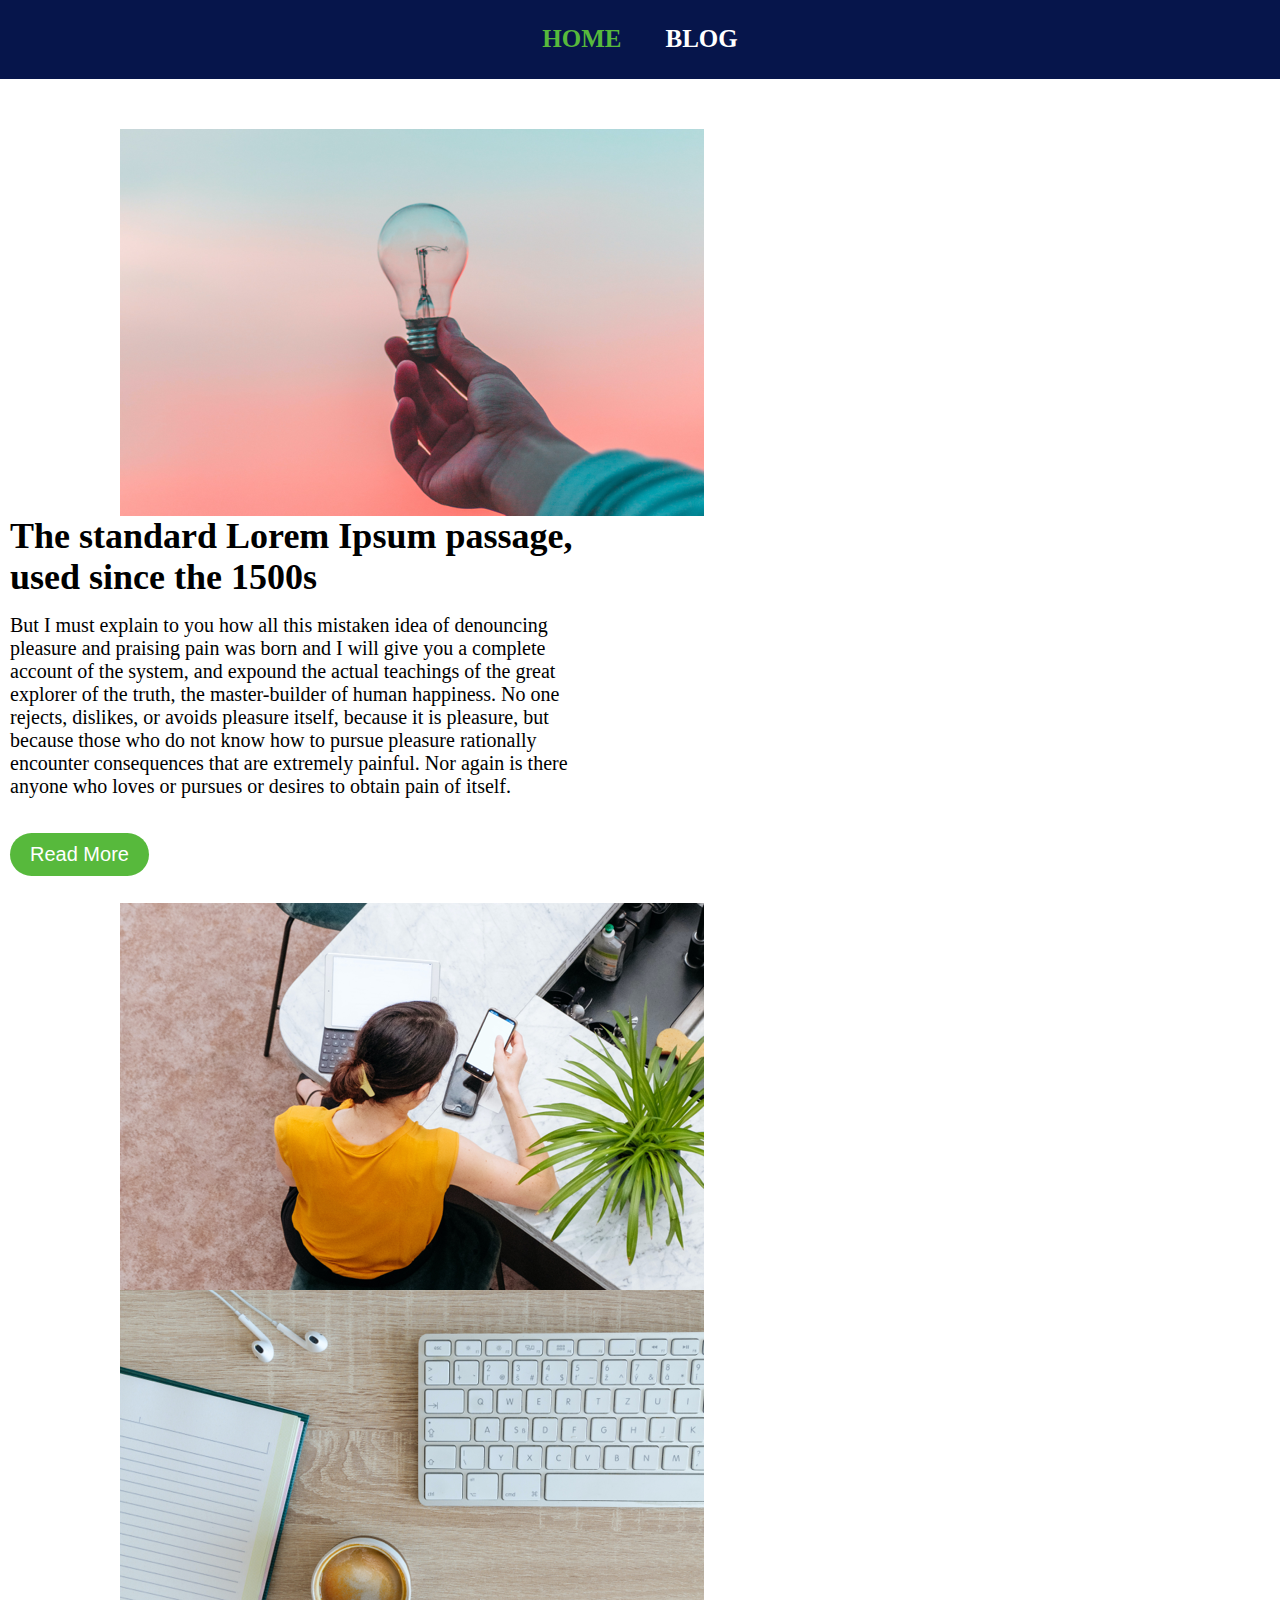
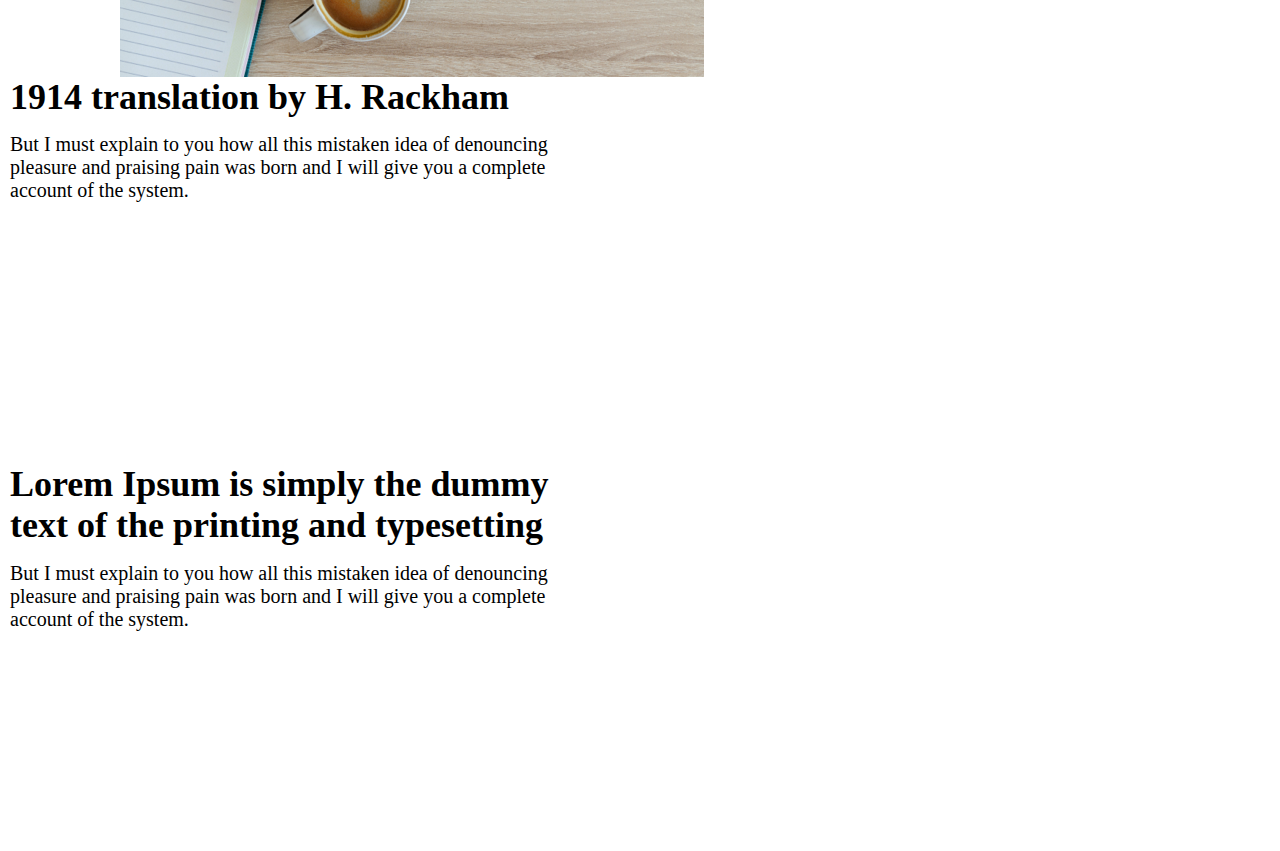
==== blog.html @ 2128dd34 "added files for checkpoint-1" ====
<!DOCTYPE html>
<html>
    <head>
        <meta charset="utf-8">
        <title>Blog</title>
        <link rel="stylesheet" href="style_blog.css">
    </head>
    <body>
        <header>
            <nav class="nav">
                <a href="home.html" class="home">HOME</a>
                <a href="blog.html">BLOG</a>
            </nav>
        </header>
        <section>
            <div>
                <img src="pic01.png" alt="bulb">
            </div>
            <div class="passage">
                <h2>The standard Lorem Ipsum passage, used since the 1500s</h2>
                <p>But I must explain to you how all this mistaken idea of denouncing pleasure and praising pain was born and I will give you a complete account of the system, and expound the actual teachings of the great explorer of the truth, the master-builder of human happiness. No one rejects, dislikes, or avoids pleasure itself, because it is pleasure, but because those who do not know how to pursue pleasure rationally encounter consequences that are extremely painful. Nor again is there anyone who loves or pursues or desires to obtain pain of itself.</p>
            <div>
            <button>Read More</button>
        </section>
        <section>
            <div>
                <img src="pic03.png" alt="office">
            </div>
            <div>
                <img src="pic02.png" alt="desk">
            </div>
        </section>
        <section>
            <div class="passage">
                <h2>1914 translation by H. Rackham</h2>
                <p>But I must explain to you how all this mistaken idea of denouncing pleasure and praising pain was born and I will give you a complete account of the system.</p>
                <a href="#">Learn More</a>
            </div>
            <div class="passage">
                <h2>Lorem Ipsum is simply the dummy text of the printing and typesetting</h2>
                <p>But I must explain to you how all this mistaken idea of denouncing pleasure and praising pain was born and I will give you a complete account of the system.</p>
                <a href="#">Learn More</a>
            </div>
        </section>
    </body>
</html>
---- style_blog.css ----
html, body, div, span, applet, object, iframe,
h1, h2, h3, h4, h5, h6, p, blockquote, pre,
a, abbr, acronym, address, big, cite, code,
del, dfn, em, img, ins, kbd, q, s, samp,
small, strike, strong, sub, sup, tt, var,
b, u, i, center,
dl, dt, dd, ol, ul, li,
fieldset, form, label, legend,
table, caption, tbody, tfoot, thead, tr, th, td,
article, aside, canvas, details, embed, 
figure, figcaption, footer, header, hgroup, 
menu, nav, output, ruby, section, summary,
time, mark, audio, video {
	margin: 0;
	padding: 0;
	border: 0;
	font-size: 100%;
	font: inherit;
	vertical-align: baseline;
}
/* HTML5 display-role reset for older browsers */
article, aside, details, figcaption, figure, 
footer, header, hgroup, menu, nav, section {
	display: block;
}
body {
	line-height: 1;
}
ol, ul {
	list-style: none;
}
blockquote, q {
	quotes: none;
}
blockquote:before, blockquote:after,
q:before, q:after {
	content: '';
	content: none;
}
body {
	line-height: 1.15;
}
table {
	border-collapse: collapse;
	border-spacing: 0;
}
.nav {
    background-color: hsl(227deg 85% 16%);
	text-align: center;
	padding: 25px;
	margin-bottom: 50px;
}
a {
	margin: 0px 20px;
	color: white;
	font-size: 25px;
	font-family: 'Times New Roman', Times, serif;
	font-weight: bold;
	text-decoration: none;
}
.home {
	color: hsl(107deg 51% 48%);
}
h2 {
	font-size: 36px;
	font-weight: 700;
}
p {
	padding: 15px 0;
	font-size: 20px;
}
button {
	color: white;
	background-color: hsl(107deg 51% 48%);
	border: none;
	font-size: 20px;
	padding: 10px 20px;
	border-radius: 50px;
	margin-top: 20px;
}
img {
	 float: left;
	 margin-left: 120px;
	 margin-right: 10px;
 }
.passage {
	height: 387px;
	width: 584px;
	display: inline-block;
	margin-right: 120px;
	margin-left: 10px;
}
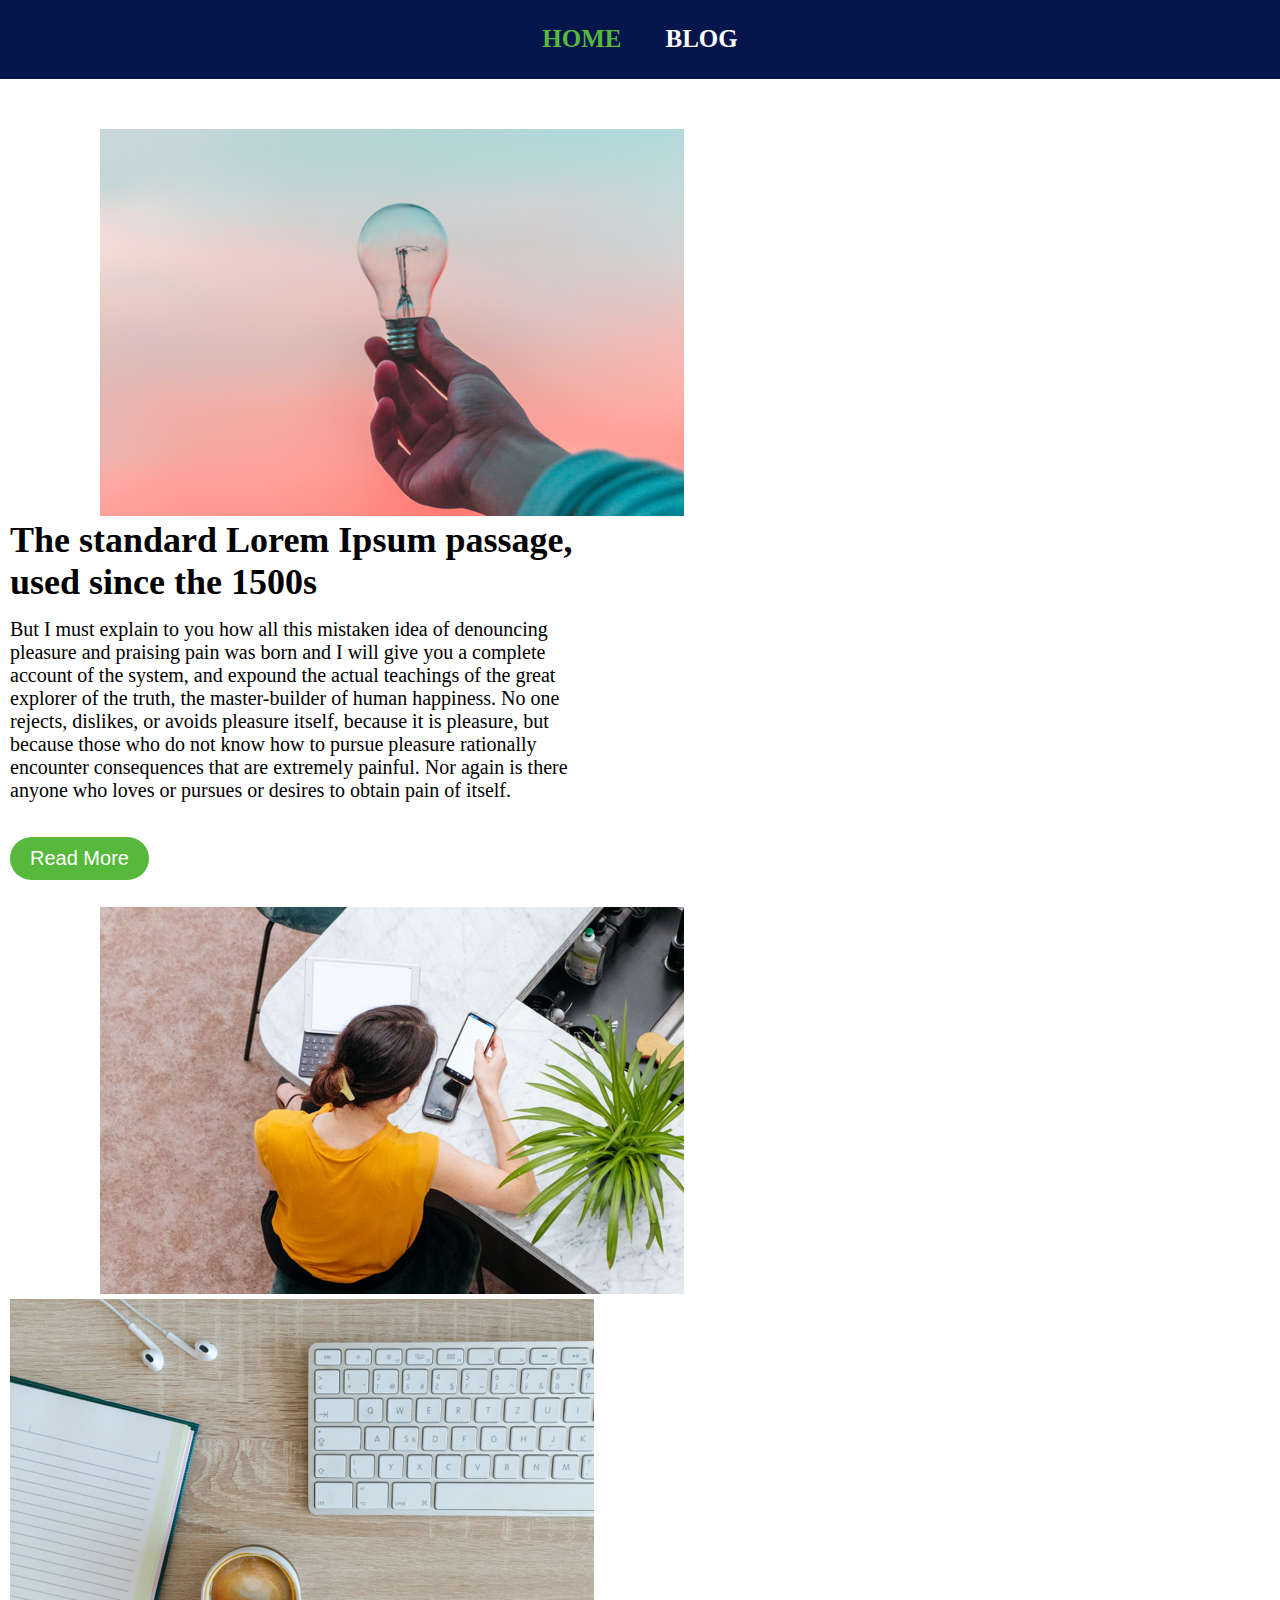
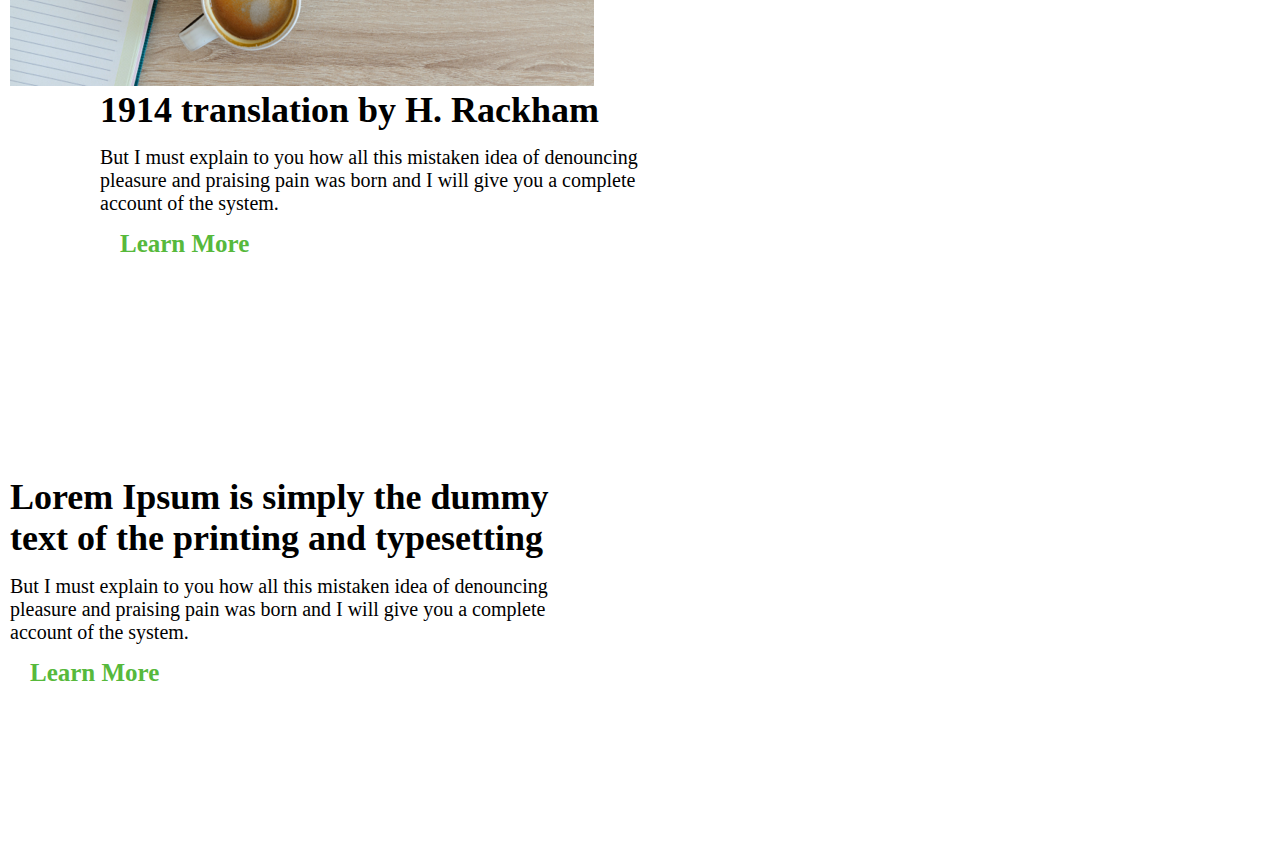
==== commit 19e1415a: "proper commit" ====
--- a/blog.html
+++ b/blog.html
@@ -12,35 +12,35 @@
                 <a href="blog.html">BLOG</a>
             </nav>
         </header>
-        <section>
-            <div>
-                <img src="pic01.png" alt="bulb">
-            </div>
-            <div class="passage">
-                <h2>The standard Lorem Ipsum passage, used since the 1500s</h2>
-                <p>But I must explain to you how all this mistaken idea of denouncing pleasure and praising pain was born and I will give you a complete account of the system, and expound the actual teachings of the great explorer of the truth, the master-builder of human happiness. No one rejects, dislikes, or avoids pleasure itself, because it is pleasure, but because those who do not know how to pursue pleasure rationally encounter consequences that are extremely painful. Nor again is there anyone who loves or pursues or desires to obtain pain of itself.</p>
-            <div>
+       <section>
+           <div class="container-left">
+               <img src="pic01.png" alt="bulb">
+           </div>
+           <div class="container-right">
+            <h2>The standard Lorem Ipsum passage, used since the 1500s</h2>
+            <p>But I must explain to you how all this mistaken idea of denouncing pleasure and praising pain was born and I will give you a complete account of the system, and expound the actual teachings of the great explorer of the truth, the master-builder of human happiness. No one rejects, dislikes, or avoids pleasure itself, because it is pleasure, but because those who do not know how to pursue pleasure rationally encounter consequences that are extremely painful. Nor again is there anyone who loves or pursues or desires to obtain pain of itself.</p>
             <button>Read More</button>
+           </div>
+       </section>
+       <section>
+        <div class="container-left">
+            <img src="pic03.png" alt="office girl">
+        </div>
+        <div class="container-right">
+            <img src="pic02.png" alt="desk">
+        </div>
         </section>
         <section>
-            <div>
-                <img src="pic03.png" alt="office">
-            </div>
-            <div>
-                <img src="pic02.png" alt="desk">
-            </div>
-        </section>
-        <section>
-            <div class="passage">
+            <div class="container-left">
                 <h2>1914 translation by H. Rackham</h2>
                 <p>But I must explain to you how all this mistaken idea of denouncing pleasure and praising pain was born and I will give you a complete account of the system.</p>
-                <a href="#">Learn More</a>
+                <a href="#" class="learn">Learn More</a>
             </div>
-            <div class="passage">
+            <div class="container-right">
                 <h2>Lorem Ipsum is simply the dummy text of the printing and typesetting</h2>
                 <p>But I must explain to you how all this mistaken idea of denouncing pleasure and praising pain was born and I will give you a complete account of the system.</p>
-                <a href="#">Learn More</a>
+                <a href="#" class="learn">Learn More</a>
             </div>
-        </section>
+            </section>
     </body>
 </html>--- a/style_blog.css
+++ b/style_blog.css
@@ -78,15 +78,20 @@
 	border-radius: 50px;
 	margin-top: 20px;
 }
-img {
-	 float: left;
-	 margin-left: 120px;
-	 margin-right: 10px;
- }
-.passage {
+.container-left {
+	display: inline-block;
 	height: 387px;
 	width: 584px;
+	margin-left: 100px;
+	margin-right: 10px;
+}
+.container-right {
 	display: inline-block;
-	margin-right: 120px;
+	height: 387px;
+	width: 584px;
+	margin-right: 100px;
 	margin-left: 10px;
 }
+.learn {
+	color: hsl(107deg 51% 48%);
+}